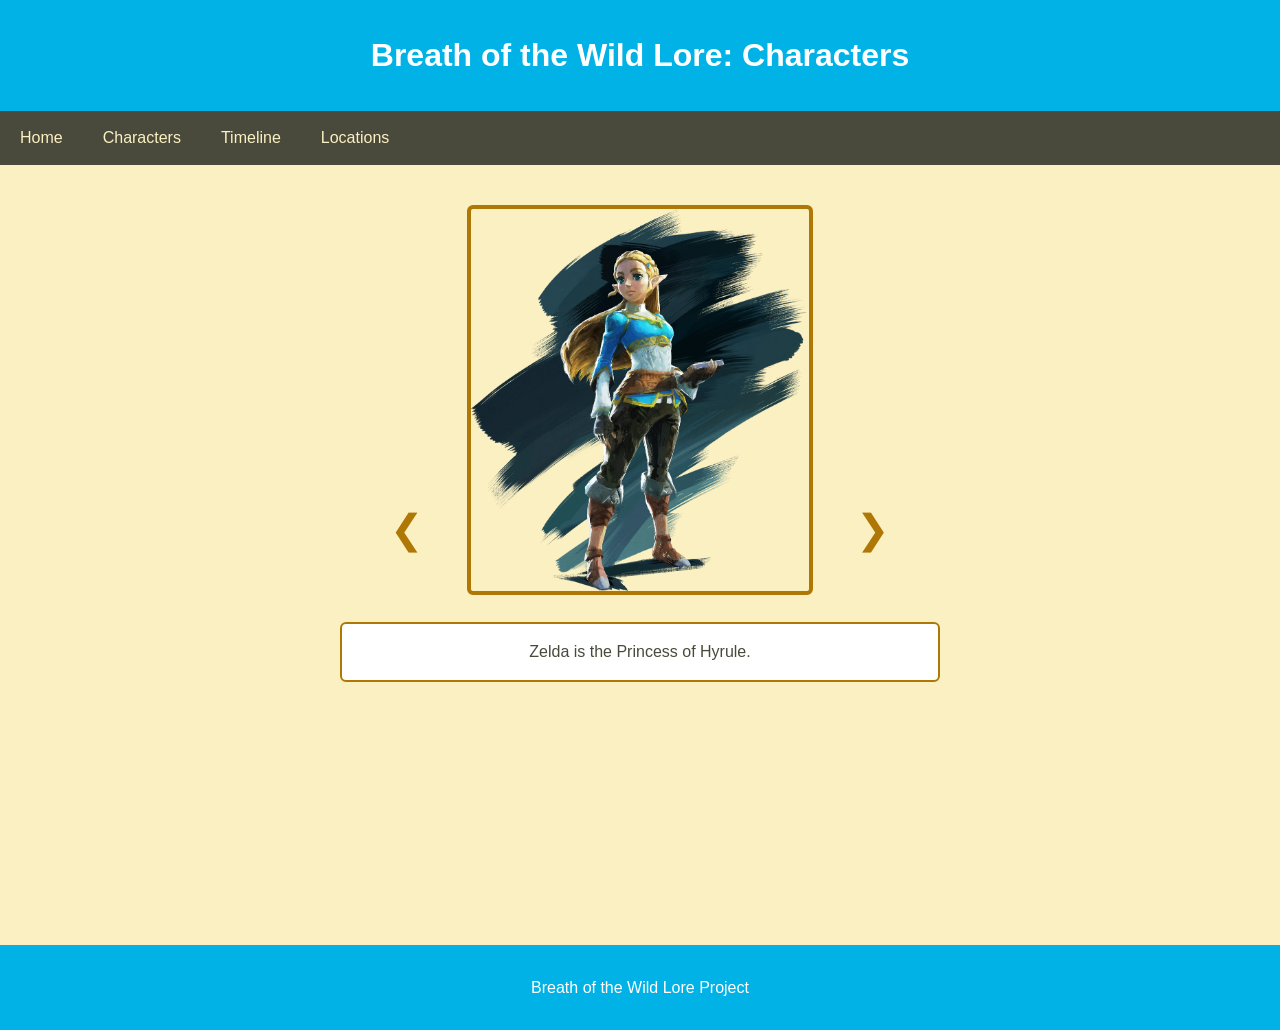
==== characters.html @ 804c3a6b "first commit" ====
<!DOCTYPE html>
<html>
<head>
    <meta charset="UTF-8">
    <meta name="viewport" content="width=device-width, initial-scale=1.0">
    <title>Breath of the Wild Lore: Characters</title>
    <link rel="stylesheet" href="charactersstyle2.css">
</head>

<body>

<header>
    <h1>Breath of the Wild Lore: Characters</h1>
</header>

<nav>
    <ul>
        <li><a href="index.html">Home</a></li>
        <li><a href="characters.html">Characters</a></li>
        <li><a href="timeline.html">Timeline</a></li>
        <li><a href="locations.html">Locations</a></li>
    </ul>
</nav>

<main>

<div class="slideshow">

    <input type="radio" name="slide" id="s1" checked>
    <input type="radio" name="slide" id="s2">
    <input type="radio" name="slide" id="s3">
    <input type="radio" name="slide" id="s4">
    <input type="radio" name="slide" id="s5">
    <input type="radio" name="slide" id="s6">

    <div class="slides">

        <div class="slide" id="slide1">
            <img src="princess Zelda.webp" class="slide-img">
            <div class="slide-text">Zelda is the Princess of Hyrule.</div>
            <label for="s1" class="arrow left">&#10094;</label>
            <label for="s2" class="arrow right">&#10095;</label>
        </div>

        <div class="slide" id="slide2">
            <img src="Link.webp" class="slide-img">
            <div class="slide-text">Link is the chosen hero.</div>
            <label for="s1" class="arrow left">&#10094;</label>
            <label for="s2" class="arrow right">&#10095;</label>
        </div>

        <div class="slide" id="slide3">
            <img src="Urbosa.png" class="slide-img">
            <div class="slide-text">Urbosa is the Gerudo Champion.</div>
            <label for="s2" class="arrow left">&#10094;</label>
            <label for="s4" class="arrow right">&#10095;</label>
        </div>

        <div class="slide" id="slide4">
            <img src="Daruk.webp" class="slide-img">
            <div class="slide-text">Daruk is the Goron Champion.</div>
            <label for="s3" class="arrow left">&#10094;</label>
            <label for="s5" class="arrow right">&#10095;</label>
        </div>

        <div class="slide" id="slide5">
            <img src="mipha.png" class="slide-img">
            <div class="slide-text">Mipha is the Zora Champion.</div>
            <label for="s4" class="arrow left">&#10094;</label>
            <label for="s6" class="arrow right">&#10095;</label>
        </div>

        <div class="slide" id="slide6">
            <img src="revali.png" class="slide-img">
            <div class="slide-text">Revali is the Rito Champion.</div>
            <label for="s5" class="arrow left">&#10094;</label>
            <label for="s1" class="arrow right">&#10095;</label>
        </div>

    </div>

</div>

</main>

<footer>
    <p>Breath of the Wild Lore Project</p>
</footer>

</body>
</html>
---- charactersstyle2.css ----
:root {
    --blue: #01B2E6;
    --gold: #FEB400;
    --cream: #FBF0C2;
    --gray: #49493C;
    --bronze: #AF7806;
}

html, body {
    height: 100%;
}

body {
    display: flex;
    flex-direction: column;
}

/* Main content grows to fill space */
main {
    flex: 1;
}

* {
    margin: 0;
    padding: 0;
    box-sizing: border-box;
}

body {
    font-family: Arial, sans-serif;
    background: var(--cream);
    color: var(--gray);
    line-height: 1.6;
}

header {
    background: var(--blue);
    color: white;
    padding: 30px;
    text-align: center;
}

nav {
    background: var(--gray);
}

nav ul {
    display: flex;
    list-style: none;
}

nav ul li a {
    color: var(--cream);
    padding: 14px 20px;
    display: block;
    text-decoration: none;
}

nav ul li a:hover {
    background: var(--gold);
    color: var(--gray);
}

footer {
    background: var(--blue);
    color: white;
    text-align: center;
    padding: 30px;
    margin-top: 50px;
}

/* Slideshow container */
.slideshow {
    width: 600px;
    height: 650px;
    margin: 40px auto;
    position: relative;
    overflow: hidden;
}

/* Hide radios */
.slideshow input[type="radio"] {
    display: none;
}

/* Slides wrapper */
.slides {
    position: relative;
    width: 100%;
    height: 100%;
}

/* Each slide */
.slide {
    position: absolute;
    top: 0;
    left: 0;
    width: 100%;
    height: 100%;
    opacity: 0;
    transition: opacity 0.6s ease;
    text-align: center;
}

/* Show the slide whose radio is checked */
#s1:checked ~ .slides #slide1,
#s2:checked ~ .slides #slide2,
#s3:checked ~ .slides #slide3,
#s4:checked ~ .slides #slide4,
#s5:checked ~ .slides #slide5,
#s6:checked ~ .slides #slide6 {
    opacity: 1;
}

/* Image */
.slide-img {
    max-width: 90%;
    max-height: 60%;
    object-fit: contain;
    border: 4px solid var(--bronze);
    border-radius: 6px;
}

/* Text box */
.slide-text {
    background: white;
    border: 2px solid var(--bronze);
    padding: 15px;
    margin-top: 20px;
    border-radius: 6px;
}

/* Arrows */
.arrow {
    position: absolute;
    top: 45%;
    font-size: 40px;
    color: var(--bronze);
    cursor: pointer;
    user-select: none;
    z-index: 10;
}

.arrow.left {
    left: 50px;
}

.arrow.right {
    right: 50px;
}
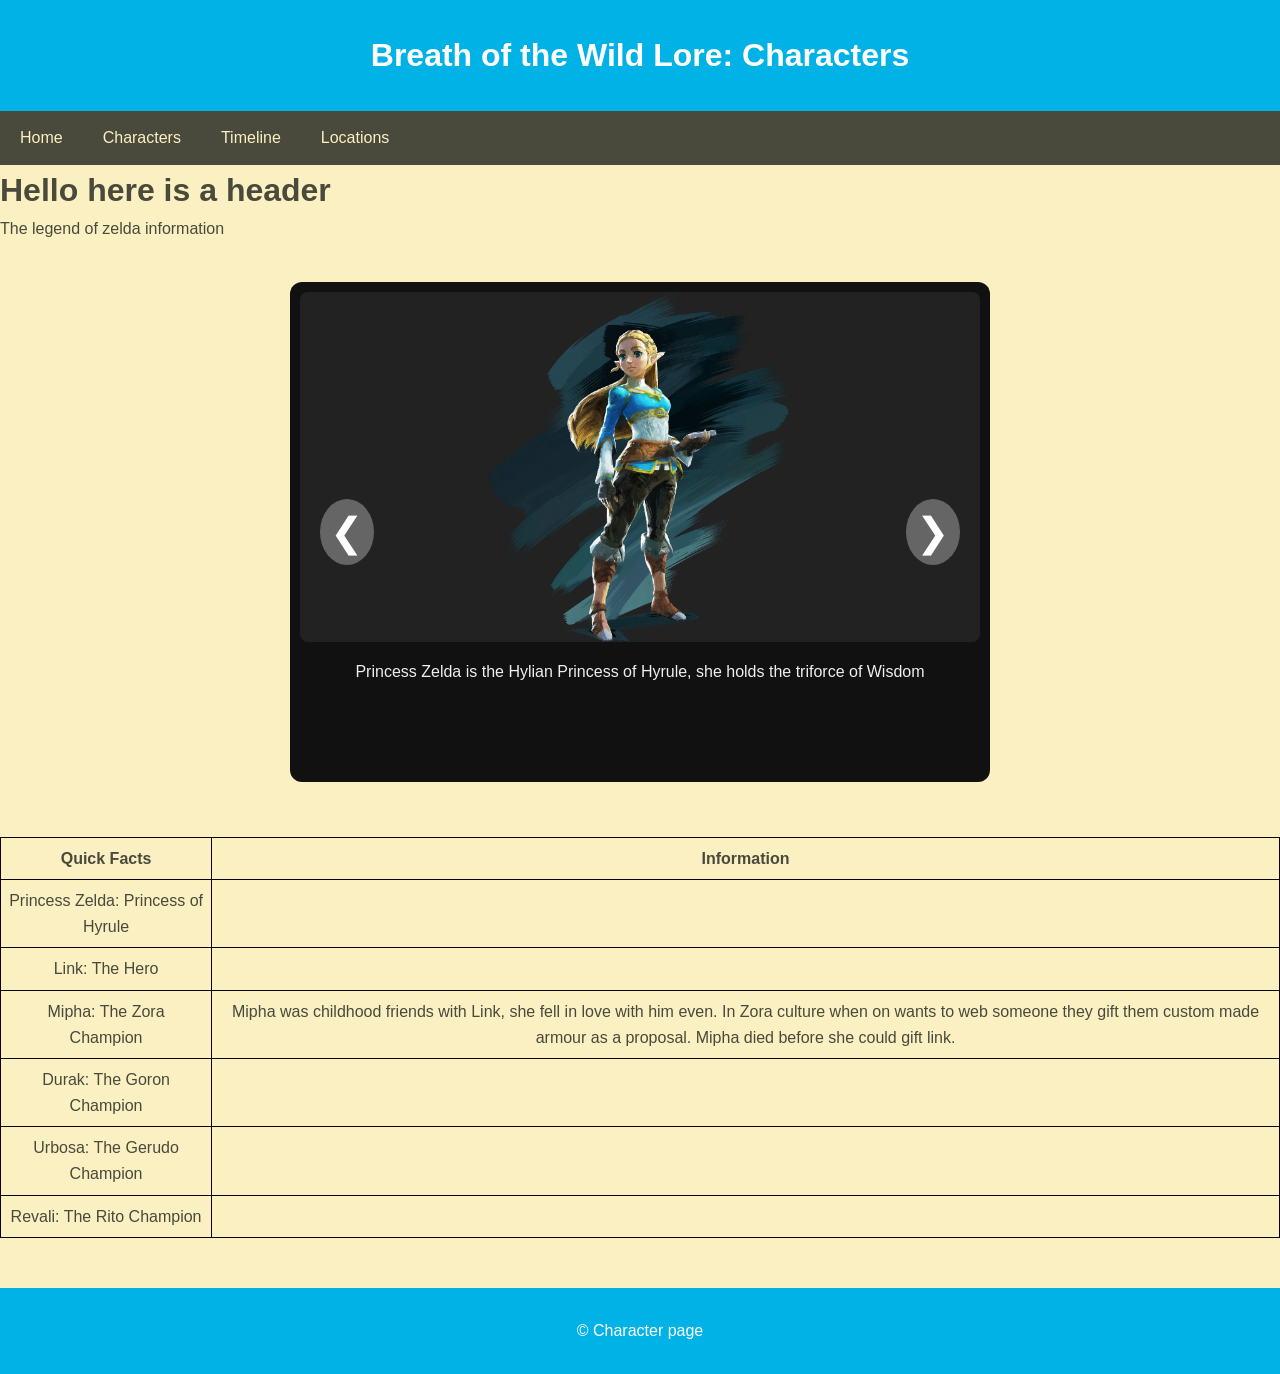
==== commit df340eae: "Another commit" ====
--- a/characters.html
+++ b/characters.html
@@ -22,69 +22,98 @@
     </ul>
 </nav>
 
+<h1>Hello here is a header</h1>
+<p>The legend of zelda information </p>
+
 <main>
 
 <div class="slideshow">
 
-    <input type="radio" name="slide" id="s1" checked>
-    <input type="radio" name="slide" id="s2">
-    <input type="radio" name="slide" id="s3">
-    <input type="radio" name="slide" id="s4">
-    <input type="radio" name="slide" id="s5">
-    <input type="radio" name="slide" id="s6">
+    <div class="slide active">
+        <img src="princess Zelda.webp">
+        <p class="caption">Princess Zelda is the Hylian Princess of Hyrule, she holds the triforce of Wisdom</p>
+    </div>
 
-    <div class="slides">
+    <div class="slide">
+        <img src="Link.webp">
+        <p class="caption">Link</p>
+    </div>
 
-        <div class="slide" id="slide1">
-            <img src="princess Zelda.webp" class="slide-img">
-            <div class="slide-text">Zelda is the Princess of Hyrule.</div>
-            <label for="s1" class="arrow left">&#10094;</label>
-            <label for="s2" class="arrow right">&#10095;</label>
-        </div>
+    <div class="slide">
+        <img src="Urbosa2.png">
+        <p class="caption">Urbosa</p>
+    </div>
 
-        <div class="slide" id="slide2">
-            <img src="Link.webp" class="slide-img">
-            <div class="slide-text">Link is the chosen hero.</div>
-            <label for="s1" class="arrow left">&#10094;</label>
-            <label for="s2" class="arrow right">&#10095;</label>
-        </div>
+    <div class="slide">
+        <img src="revali.png">
+        <p class="caption">Revali</p>
+    </div>
 
-        <div class="slide" id="slide3">
-            <img src="Urbosa.png" class="slide-img">
-            <div class="slide-text">Urbosa is the Gerudo Champion.</div>
-            <label for="s2" class="arrow left">&#10094;</label>
-            <label for="s4" class="arrow right">&#10095;</label>
-        </div>
+    <div class="slide">
+        <img src="Daruk1.png">
+        <p class="caption">Daruk</p>
+    </div>
 
-        <div class="slide" id="slide4">
-            <img src="Daruk.webp" class="slide-img">
-            <div class="slide-text">Daruk is the Goron Champion.</div>
-            <label for="s3" class="arrow left">&#10094;</label>
-            <label for="s5" class="arrow right">&#10095;</label>
-        </div>
+    <div class="slide">
+        <img src="mipha.png">
+        <p class="caption">Mipha is </p>
+    </div>
 
-        <div class="slide" id="slide5">
-            <img src="mipha.png" class="slide-img">
-            <div class="slide-text">Mipha is the Zora Champion.</div>
-            <label for="s4" class="arrow left">&#10094;</label>
-            <label for="s6" class="arrow right">&#10095;</label>
-        </div>
-
-        <div class="slide" id="slide6">
-            <img src="revali.png" class="slide-img">
-            <div class="slide-text">Revali is the Rito Champion.</div>
-            <label for="s5" class="arrow left">&#10094;</label>
-            <label for="s1" class="arrow right">&#10095;</label>
-        </div>
-
-    </div>
+    <!-- Arrows -->
+    <button class="arrow left" onclick="prevSlide()">&#10094;</button>
+    <button class="arrow right" onclick="nextSlide()">&#10095;</button>
 
 </div>
 
+<script>
+let current = 0;
+const slides = document.querySelectorAll('.slide');
+
+function showSlide(n) {
+    slides[current].classList.remove('active');
+    current = (n + slides.length) % slides.length;
+    slides[current].classList.add('active');
+}
+
+function nextSlide() { showSlide(current + 1); }
+function prevSlide() { showSlide(current - 1); }
+</script>  
+
 </main>
 
+            <table>
+                <tr>
+                    <th>Quick Facts</th>
+                    <th>Information</th>
+                </tr>
+                <tr>
+                    <td>Princess Zelda: Princess of Hyrule</td>
+                    <td> </td>
+                </tr>
+                <tr>
+                    <td>Link: The Hero</td>
+                    <td></td>
+                </tr>
+                <tr> 
+                    <td>Mipha: The Zora Champion</td>
+                    <td>Mipha was childhood friends with Link, she fell in love with him even. In Zora culture when on wants to web someone they gift them custom made armour as a proposal. Mipha died before she could gift link.</td>
+                </tr>
+                <tr>
+                    <td>Durak: The Goron Champion</td>
+                    <td></td>
+                </tr>
+                <tr>
+                    <td>Urbosa: The Gerudo Champion</td>
+                    <td></td>
+                </tr>
+                <tr>
+                    <td>Revali: The Rito Champion</td>
+                    <td></td>
+                </tr>
+            </table>
+
 <footer>
-    <p>Breath of the Wild Lore Project</p>
+    <p>&copy; Character page</p>
 </footer>
 
 </body>
--- a/charactersstyle2.css
+++ b/charactersstyle2.css
@@ -13,9 +13,12 @@
 body {
     display: flex;
     flex-direction: column;
+    font-family: Arial, sans-serif;
+    background: var(--cream);
+    color: var(--gray);
+    line-height: 1.6;
 }
 
-/* Main content grows to fill space */
 main {
     flex: 1;
 }
@@ -24,13 +27,6 @@
     margin: 0;
     padding: 0;
     box-sizing: border-box;
-}
-
-body {
-    font-family: Arial, sans-serif;
-    background: var(--cream);
-    color: var(--gray);
-    line-height: 1.6;
 }
 
 header {
@@ -69,82 +65,81 @@
     margin-top: 50px;
 }
 
-/* Slideshow container */
 .slideshow {
-    width: 600px;
-    height: 650px;
+    width: 700px;
+    height: 500px;
     margin: 40px auto;
     position: relative;
     overflow: hidden;
-}
-
-/* Hide radios */
-.slideshow input[type="radio"] {
-    display: none;
-}
-
-/* Slides wrapper */
-.slides {
-    position: relative;
-    width: 100%;
-    height: 100%;
+    background: #111;
+    border-radius: 12px;
+    color: #eee;
 }
 
 /* Each slide */
 .slide {
-    position: absolute;
-    top: 0;
-    left: 0;
     width: 100%;
     height: 100%;
-    opacity: 0;
-    transition: opacity 0.6s ease;
+    display: none;
     text-align: center;
+    padding: 10px;
 }
 
-/* Show the slide whose radio is checked */
-#s1:checked ~ .slides #slide1,
-#s2:checked ~ .slides #slide2,
-#s3:checked ~ .slides #slide3,
-#s4:checked ~ .slides #slide4,
-#s5:checked ~ .slides #slide5,
-#s6:checked ~ .slides #slide6 {
-    opacity: 1;
+.slide.active {
+    display: block;
 }
 
-/* Image */
-.slide-img {
-    max-width: 90%;
-    max-height: 60%;
+/* Image stays inside box */
+.slide img {
+    width: 100%;
+    height: 350px;
     object-fit: contain;
-    border: 4px solid var(--bronze);
-    border-radius: 6px;
+    background: #222;
+    border-radius: 8px;
 }
 
-/* Text box */
-.slide-text {
-    background: white;
-    border: 2px solid var(--bronze);
-    padding: 15px;
-    margin-top: 20px;
-    border-radius: 6px;
+/* Caption */
+.caption {
+    margin-top: 10px;
+    font-size: 1rem;
 }
 
 /* Arrows */
 .arrow {
     position: absolute;
-    top: 45%;
+    top: 50%;
+    transform: translateY(-50%);
+    background: rgba(255,255,255,0.3);
+    border: none;
+    color: white;
     font-size: 40px;
-    color: var(--bronze);
+    padding: 10px;
     cursor: pointer;
-    user-select: none;
-    z-index: 10;
+    border-radius: 50%;
 }
 
 .arrow.left {
-    left: 50px;
+    left: 30px; /* outside the slideshow */
 }
 
 .arrow.right {
-    right: 50px;
-}+    right: 30px; /* outside the slideshow */
+}
+
+.arrow:hover {
+    background: rgba(255,255,255,0.5);
+}
+
+
+        table {
+            width: 100%;
+            border-collapse: collapse;
+            margin-top: 15px;
+        }
+        table, th, td {
+            border: 1px solid #0c0303;
+        }
+        th, td {
+            padding: 8px;
+            text-align: center;
+        }
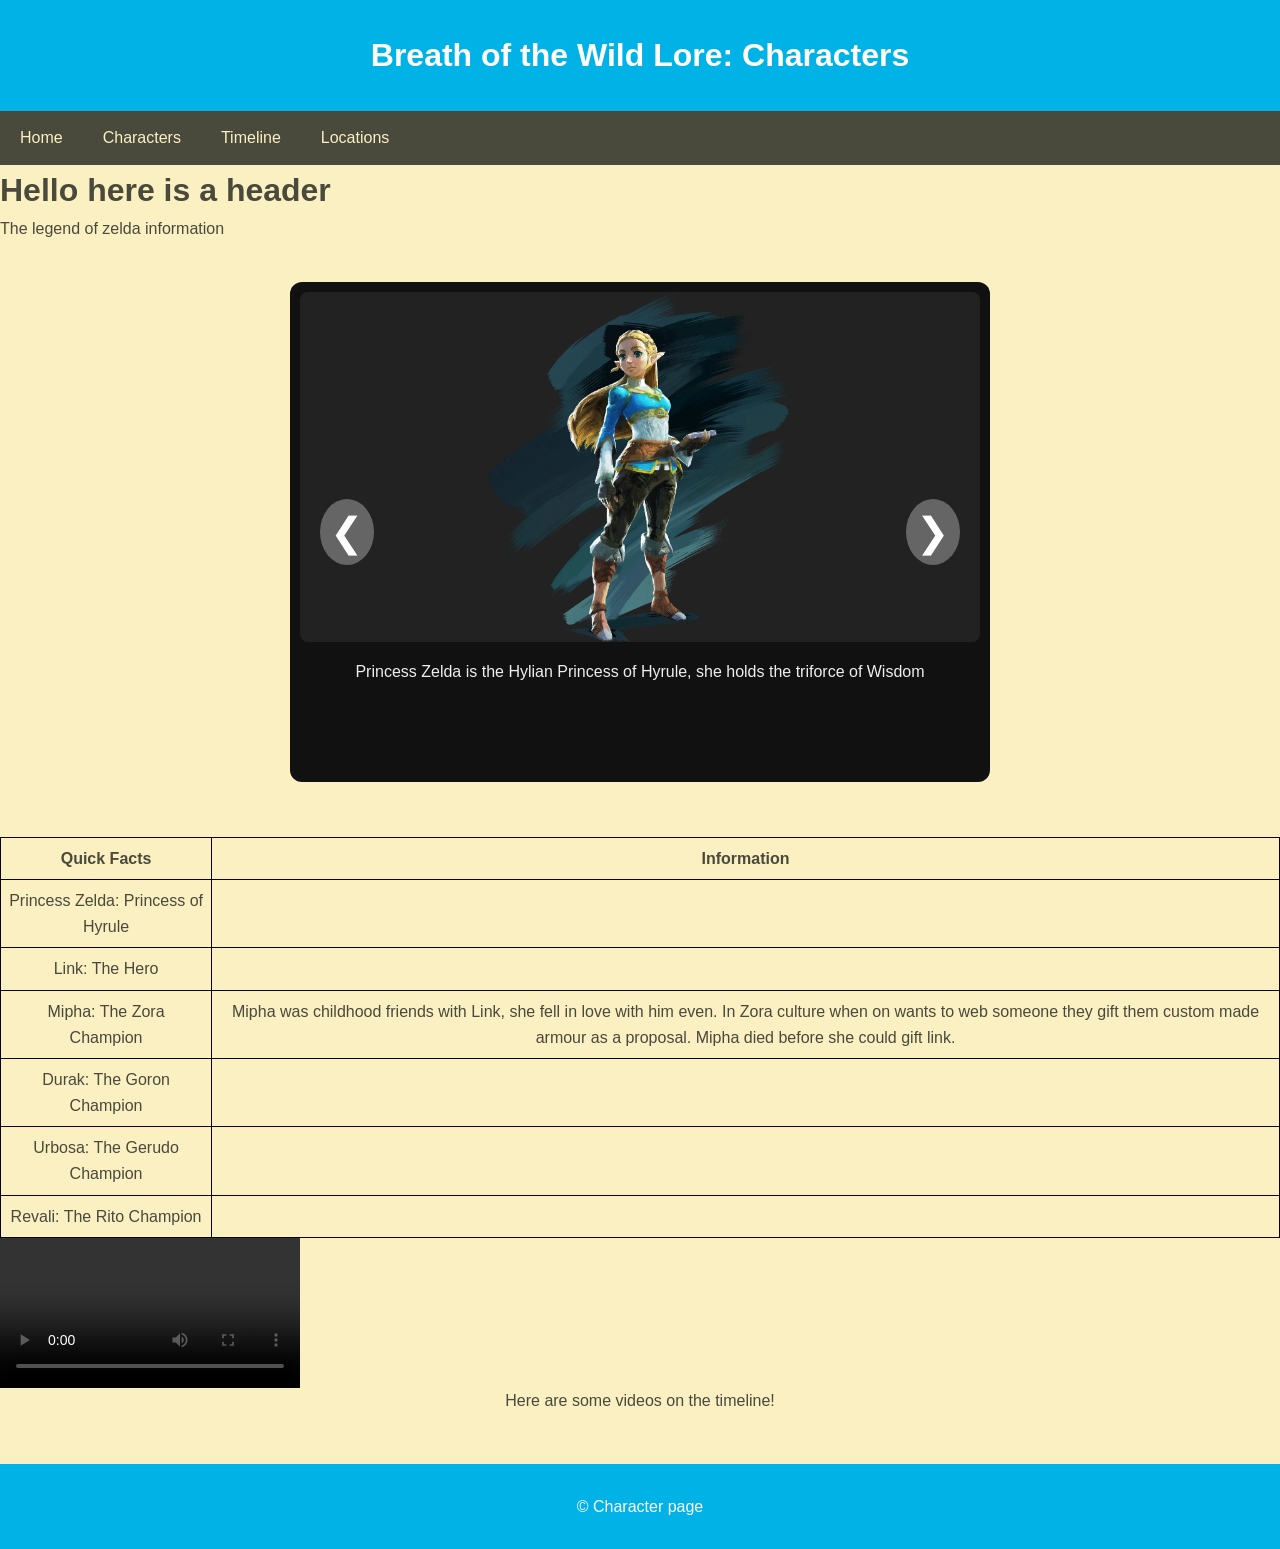
==== commit cf95d410: "commit" ====
--- a/characters.html
+++ b/characters.html
@@ -112,6 +112,13 @@
                 </tr>
             </table>
 
+            <video class=""  controls style= "max-width:300px;">
+            <source src="Characters.mp4"></video>
+<p align="center">Here are some videos on the timeline!</p>
+
+
+        </div>
+
 <footer>
     <p>&copy; Character page</p>
 </footer>
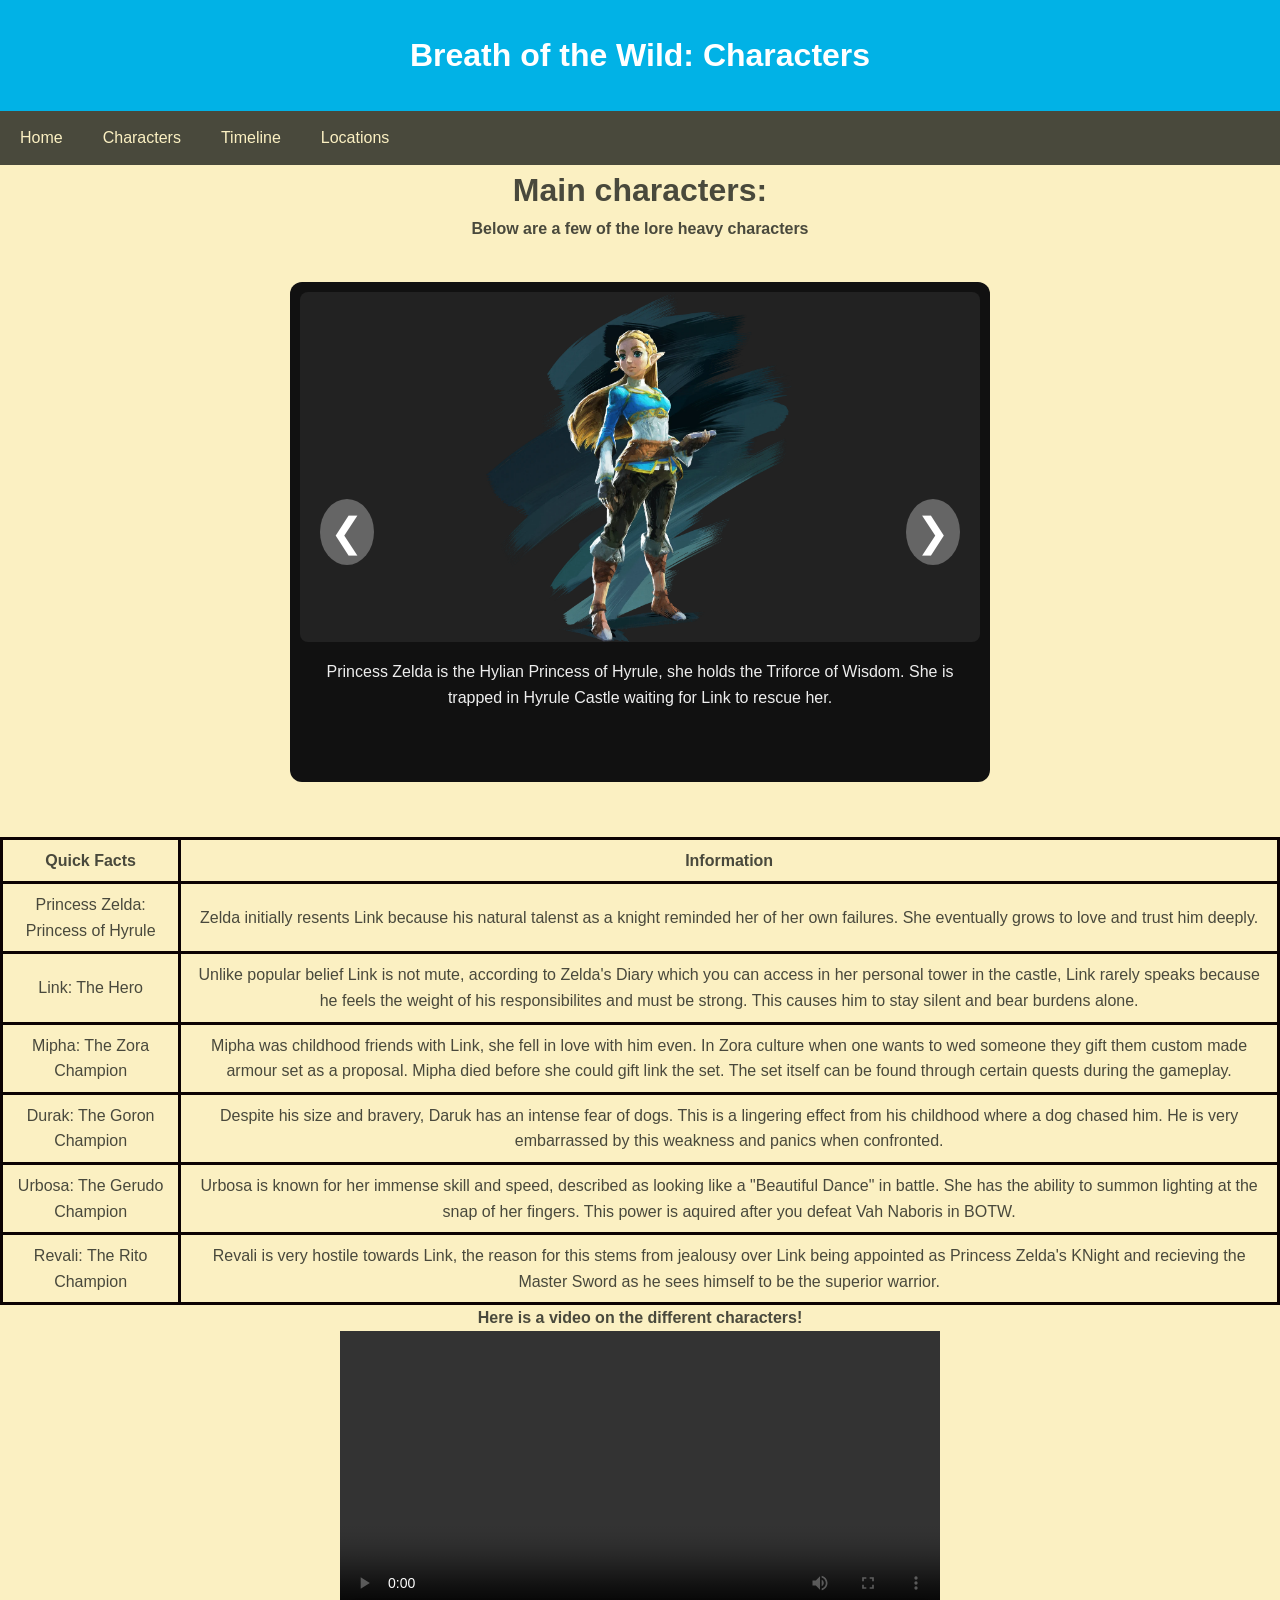
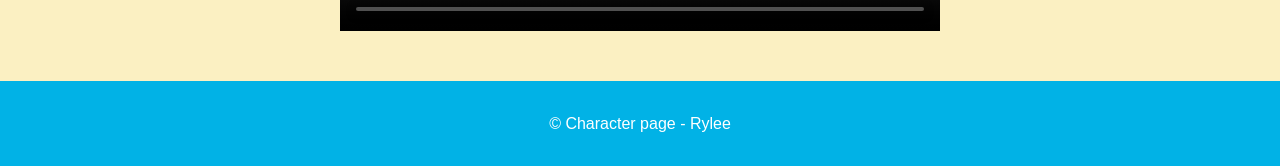
==== commit bd56e8e4: "So much change" ====
--- a/characters.html
+++ b/characters.html
@@ -10,7 +10,7 @@
 <body>
 
 <header>
-    <h1>Breath of the Wild Lore: Characters</h1>
+    <h1>Breath of the Wild: Characters</h1>
 </header>
 
 <nav>
@@ -22,8 +22,8 @@
     </ul>
 </nav>
 
-<h1>Hello here is a header</h1>
-<p>The legend of zelda information </p>
+<h1 align="center">Main characters:</h1>
+<p align="center"><strong>Below are a few of the lore heavy characters</strong></p>
 
 <main>
 
@@ -31,32 +31,32 @@
 
     <div class="slide active">
         <img src="princess Zelda.webp">
-        <p class="caption">Princess Zelda is the Hylian Princess of Hyrule, she holds the triforce of Wisdom</p>
+        <p class="caption">Princess Zelda is the Hylian Princess of Hyrule, she holds the Triforce of Wisdom. She is trapped in Hyrule Castle waiting for Link to rescue her.</p>
     </div>
 
     <div class="slide">
         <img src="Link.webp">
-        <p class="caption">Link</p>
+        <p class="caption">Link is the Hero choosen by the goddess Hylia, he is Zelda's personal Knight. He holds the Triforce of Courage.</p>
     </div>
 
     <div class="slide">
         <img src="Urbosa2.png">
-        <p class="caption">Urbosa</p>
+        <p class="caption">Urbosa is the Gerudo Champion, she is the Gerudo chief chosen to command the Divine Beast Vah Naboris.</p>
     </div>
 
     <div class="slide">
         <img src="revali.png">
-        <p class="caption">Revali</p>
+        <p class="caption">Revali is the Rito Champion, he is the chosen archer to command the Divine Beast Vah Medoh.</p>
     </div>
 
     <div class="slide">
         <img src="Daruk1.png">
-        <p class="caption">Daruk</p>
+        <p class="caption">Daruk is the Goron Champion, he is chosen to command the Divine Beast Vah Rudania.</p>
     </div>
 
     <div class="slide">
         <img src="mipha.png">
-        <p class="caption">Mipha is </p>
+        <p class="caption">Mipha is the Zora Champion, she is chosen to command the Divine Beast Vah Ruta.</p>
     </div>
 
     <!-- Arrows -->
@@ -88,39 +88,42 @@
                 </tr>
                 <tr>
                     <td>Princess Zelda: Princess of Hyrule</td>
-                    <td> </td>
+                    <td>Zelda initially resents Link because his natural talenst as a knight reminded her of her own failures. She eventually grows to love and trust him deeply. </td>
                 </tr>
                 <tr>
                     <td>Link: The Hero</td>
-                    <td></td>
+                    <td>Unlike popular belief Link is not mute, according to Zelda's Diary which you can access in her personal tower in the castle, Link rarely speaks because he feels the weight of his responsibilites and must be strong. This causes him to stay silent and bear burdens alone.</td>
                 </tr>
                 <tr> 
                     <td>Mipha: The Zora Champion</td>
-                    <td>Mipha was childhood friends with Link, she fell in love with him even. In Zora culture when on wants to web someone they gift them custom made armour as a proposal. Mipha died before she could gift link.</td>
+                    <td>Mipha was childhood friends with Link, she fell in love with him even. In Zora culture when one wants to wed someone they gift them custom made armour set as a proposal. Mipha died before she could gift link the set. The set itself can be found through certain quests during the gameplay.</td>
                 </tr>
                 <tr>
                     <td>Durak: The Goron Champion</td>
-                    <td></td>
+                    <td>Despite his size and bravery, Daruk has an intense fear of dogs. This is a lingering effect from his childhood where a dog chased him. He is very embarrassed by this weakness and panics when confronted.</td>
                 </tr>
                 <tr>
                     <td>Urbosa: The Gerudo Champion</td>
-                    <td></td>
+                    <td>Urbosa is known for her immense skill and speed, described as looking like a "Beautiful Dance" in battle. She has the ability to summon lighting at the snap of her fingers. This power is aquired after you defeat Vah Naboris in BOTW.</td>
                 </tr>
                 <tr>
                     <td>Revali: The Rito Champion</td>
-                    <td></td>
+                    <td>Revali is very hostile towards Link, the reason for this stems from jealousy over Link being appointed as Princess Zelda's KNight and recieving the Master Sword as he sees himself to be the superior warrior.</td>
                 </tr>
             </table>
 
-            <video class=""  controls style= "max-width:300px;">
-            <source src="Characters.mp4"></video>
-<p align="center">Here are some videos on the timeline!</p>
+            <p align="center"><strong>Here is a video on the different characters!</strong></p>
+            <!-- <video class=""  controls style= "max-width:600px;">
+            <source src="Characters.mp4"></video> -->
 
-
+        <div class="video-container">
+        <video controls width="600">
+            <source src="Characters.mp4" type="video/mp4">
+        </video>
         </div>
 
 <footer>
-    <p>&copy; Character page</p>
+    <p>&copy; Character page - Rylee</p>
 </footer>
 
 </body>
--- a/charactersstyle2.css
+++ b/charactersstyle2.css
@@ -40,21 +40,23 @@
     background: var(--gray);
 }
 
+/* Grey background for navigation*/
+nav {
+    background: var(--gray);
+}
+
+/* Sets Navs horizontal to one another*/
 nav ul {
     display: flex;
     list-style: none;
 }
 
+/* Adds spacing and color to the nav buttons*/
 nav ul li a {
     color: var(--cream);
     padding: 14px 20px;
     display: block;
     text-decoration: none;
-}
-
-nav ul li a:hover {
-    background: var(--gold);
-    color: var(--gray);
 }
 
 footer {
@@ -137,9 +139,16 @@
             margin-top: 15px;
         }
         table, th, td {
-            border: 1px solid #0c0303;
+            border: 3px solid #0c0303;
         }
         th, td {
             padding: 8px;
             text-align: center;
-        }+        }
+
+.video-container {
+    display: flex;
+    justify-content: center; /* Centers horizontally */
+    align-items: center;     /* Centers vertically */
+    height: 100vh;           /* Sets height to full viewport for vertical centering */
+}
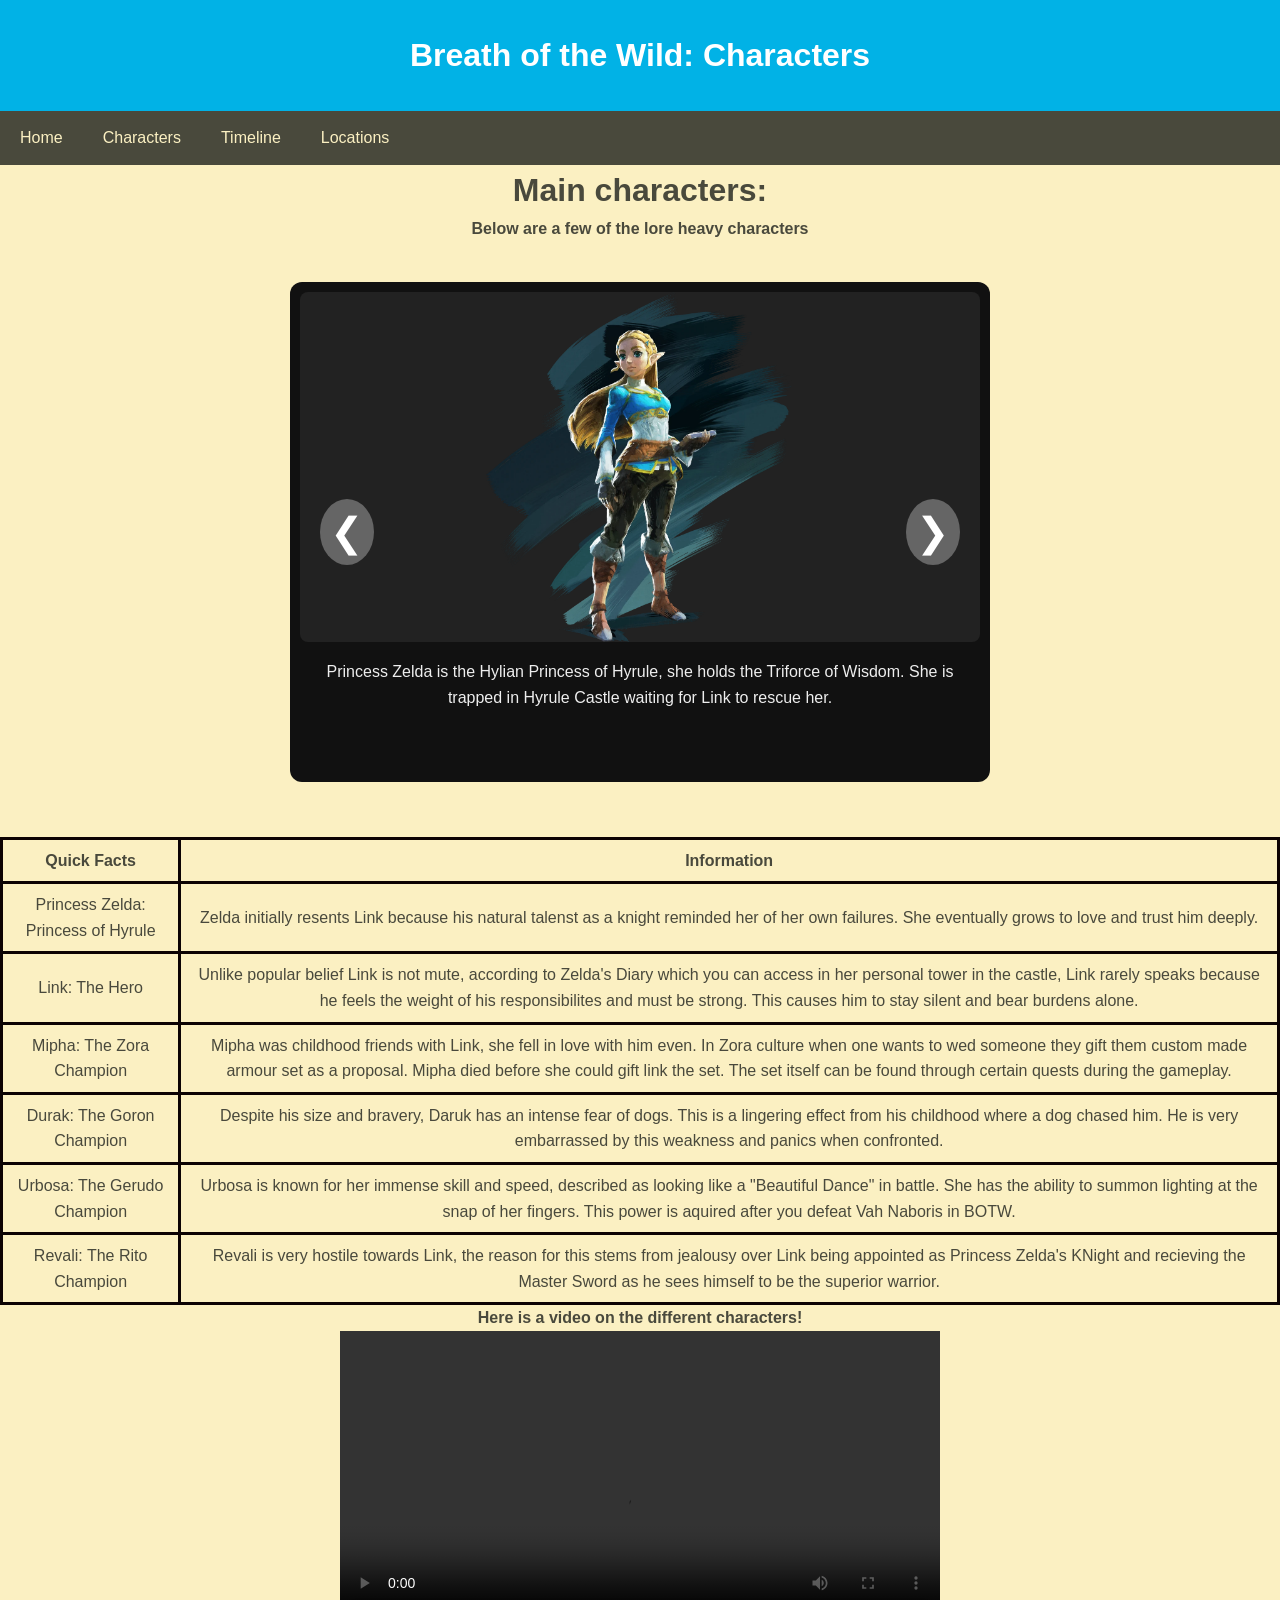
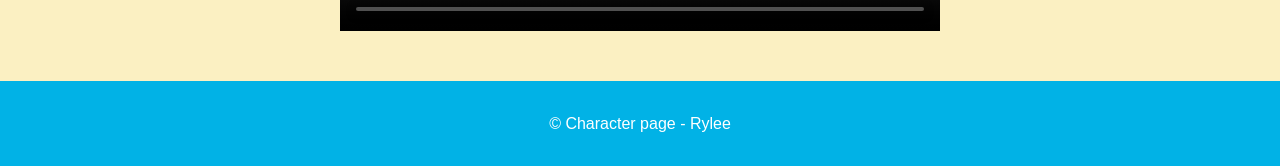
==== commit 478d201d: "changes" ====
--- a/characters.html
+++ b/characters.html
@@ -3,7 +3,7 @@
 <head>
     <meta charset="UTF-8">
     <meta name="viewport" content="width=device-width, initial-scale=1.0">
-    <title>Breath of the Wild Lore: Characters</title>
+    <title>Characters</title>
     <link rel="stylesheet" href="charactersstyle2.css">
 </head>
 
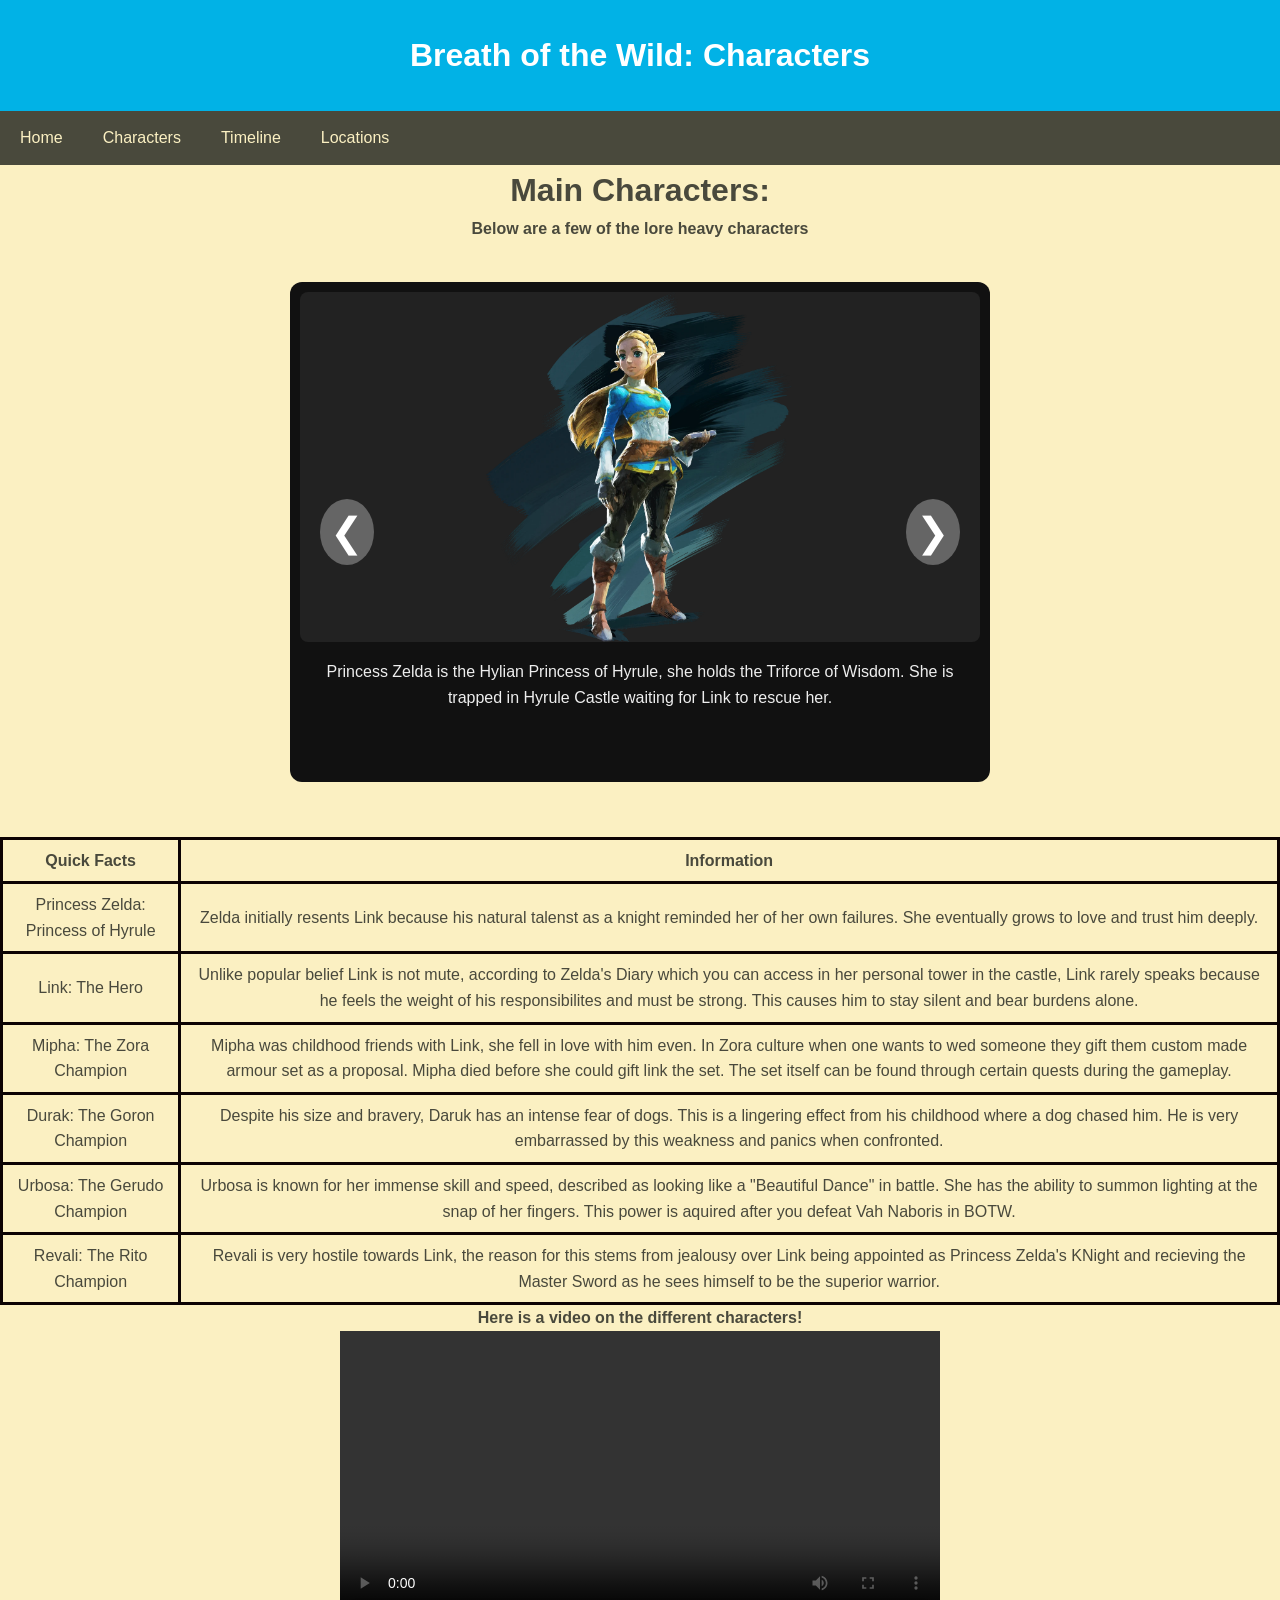
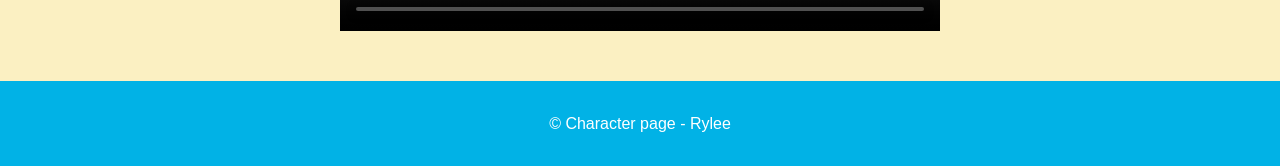
==== commit 03c85bdb: "Final Commit (Rylee)" ====
--- a/characters.html
+++ b/characters.html
@@ -22,7 +22,7 @@
     </ul>
 </nav>
 
-<h1 align="center">Main characters:</h1>
+<h1 align="center">Main Characters:</h1>
 <p align="center"><strong>Below are a few of the lore heavy characters</strong></p>
 
 <main>
--- a/charactersstyle2.css
+++ b/charactersstyle2.css
@@ -1,3 +1,4 @@
+/* Global color variables */
 :root {
     --blue: #01B2E6;
     --gold: #FEB400;
@@ -6,10 +7,12 @@
     --bronze: #AF7806;
 }
 
+/* Full-height layout */
 html, body {
     height: 100%;
 }
 
+/* Page layout + base styling */
 body {
     display: flex;
     flex-direction: column;
@@ -19,16 +22,19 @@
     line-height: 1.6;
 }
 
+/* Main content fills remaining space */
 main {
     flex: 1;
 }
 
+/* Reset spacing + box sizing */
 * {
     margin: 0;
     padding: 0;
     box-sizing: border-box;
 }
 
+/* Header styling */
 header {
     background: var(--blue);
     color: white;
@@ -36,22 +42,18 @@
     text-align: center;
 }
 
+/* Nav background */
 nav {
     background: var(--gray);
 }
 
-/* Grey background for navigation*/
-nav {
-    background: var(--gray);
-}
-
-/* Sets Navs horizontal to one another*/
+/* Horizontal nav list */
 nav ul {
     display: flex;
     list-style: none;
 }
 
-/* Adds spacing and color to the nav buttons*/
+/* Nav link spacing + color */
 nav ul li a {
     color: var(--cream);
     padding: 14px 20px;
@@ -59,6 +61,7 @@
     text-decoration: none;
 }
 
+/* Footer styling */
 footer {
     background: var(--blue);
     color: white;
@@ -67,6 +70,7 @@
     margin-top: 50px;
 }
 
+/* Slideshow container */
 .slideshow {
     width: 700px;
     height: 500px;
@@ -78,7 +82,7 @@
     color: #eee;
 }
 
-/* Each slide */
+/* Slide base */
 .slide {
     width: 100%;
     height: 100%;
@@ -87,11 +91,12 @@
     padding: 10px;
 }
 
+/* Visible slide */
 .slide.active {
     display: block;
 }
 
-/* Image stays inside box */
+/* Slide image styling */
 .slide img {
     width: 100%;
     height: 350px;
@@ -100,13 +105,13 @@
     border-radius: 8px;
 }
 
-/* Caption */
+/* Slide caption */
 .caption {
     margin-top: 10px;
     font-size: 1rem;
 }
 
-/* Arrows */
+/* Slideshow arrows */
 .arrow {
     position: absolute;
     top: 50%;
@@ -120,35 +125,43 @@
     border-radius: 50%;
 }
 
+/* Arrow positions */
 .arrow.left {
-    left: 30px; /* outside the slideshow */
+    left: 30px;
 }
 
 .arrow.right {
-    right: 30px; /* outside the slideshow */
+    right: 30px;
 }
 
+/* Arrow hover effect */
 .arrow:hover {
     background: rgba(255,255,255,0.5);
 }
 
+/* Table layout */
+table {
+    width: 100%;
+    border-collapse: collapse;
+    margin-top: 15px;
+}
 
-        table {
-            width: 100%;
-            border-collapse: collapse;
-            margin-top: 15px;
-        }
-        table, th, td {
-            border: 3px solid #0c0303;
-        }
-        th, td {
-            padding: 8px;
-            text-align: center;
-        }
+/* Table borders */
+table, th, td {
+    border: 3px solid #0c0303;
+}
 
+/* Table cell spacing */
+th, td {
+    padding: 8px;
+    text-align: center;
+}
+
+/* Center video on page */
 .video-container {
     display: flex;
-    justify-content: center; /* Centers horizontally */
-    align-items: center;     /* Centers vertically */
-    height: 100vh;           /* Sets height to full viewport for vertical centering */
+    justify-content: center;
+    align-items: center;
+    height: 100vh;
 }
+
